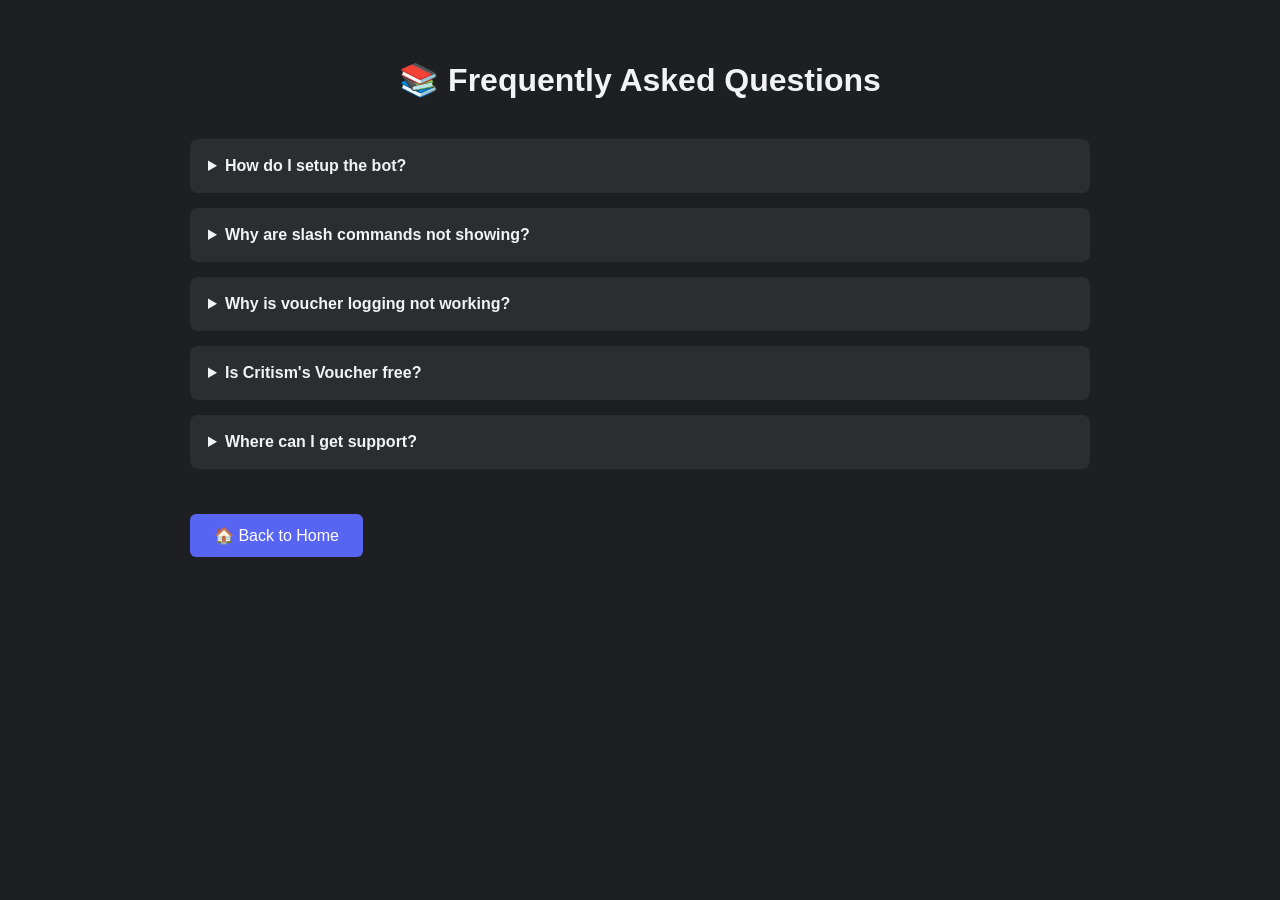
==== faq.html @ a86307eb "Add FAQ page with common questions and answers" ====
<!DOCTYPE html>
<html lang="en">
<head>
<meta charset="UTF-8">
<meta name="viewport" content="width=device-width, initial-scale=1.0">
<title>FAQ | Critism's Voucher</title>

<style>
:root{
    --bg-color:#1e1f22;
    --card-color:#2b2d31;
    --text-color:#f2f3f5;
    --text-muted:#b5bac1;
    --blurple:#5865F2;
}

body{
    font-family:Segoe UI,sans-serif;
    background:var(--bg-color);
    color:var(--text-color);
    margin:0;
}

.container{
    max-width:900px;
    margin:auto;
    padding:40px 20px;
}

h1{
    text-align:center;
    margin-bottom:40px;
}

.faq-item{
    background:var(--card-color);
    margin-bottom:15px;
    border-radius:8px;
    overflow:hidden;
}

.faq-item summary{
    padding:18px;
    cursor:pointer;
    font-weight:600;
    font-size:1rem;
}

.faq-item p{
    padding:0 18px 18px;
    color:var(--text-muted);
    line-height:1.6;
}

.back-btn{
    display:inline-block;
    margin-top:30px;
    padding:12px 24px;
    background:var(--blurple);
    color:white;
    text-decoration:none;
    border-radius:6px;
}

.back-btn:hover{
    opacity:.9;
}
</style>
</head>
<body>

<div class="container">

<h1>📚 Frequently Asked Questions</h1>

<details class="faq-item">
    <summary>How do I setup the bot?</summary>
    <p>Invite the bot and run /setup to configure voucher logging.</p>
</details>

<details class="faq-item">
    <summary>Why are slash commands not showing?</summary>
    <p>It may take a few minutes for Discord to sync commands. Reinviting the bot can also help.</p>
</details>

<details class="faq-item">
    <summary>Why is voucher logging not working?</summary>
    <p>Make sure Critism's Voucher has all required permissions in your server.</p>
</details>

<details class="faq-item">
    <summary>Is Critism's Voucher free?</summary>
    <p>Yes. All core features are currently available for free.</p>
</details>

<details class="faq-item">
    <summary>Where can I get support?</summary>
    <p>Visit the Support page or join our Discord support server.</p>
</details>

<a href="index.html" class="back-btn">🏠 Back to Home</a>

</div>

</body>
</html>
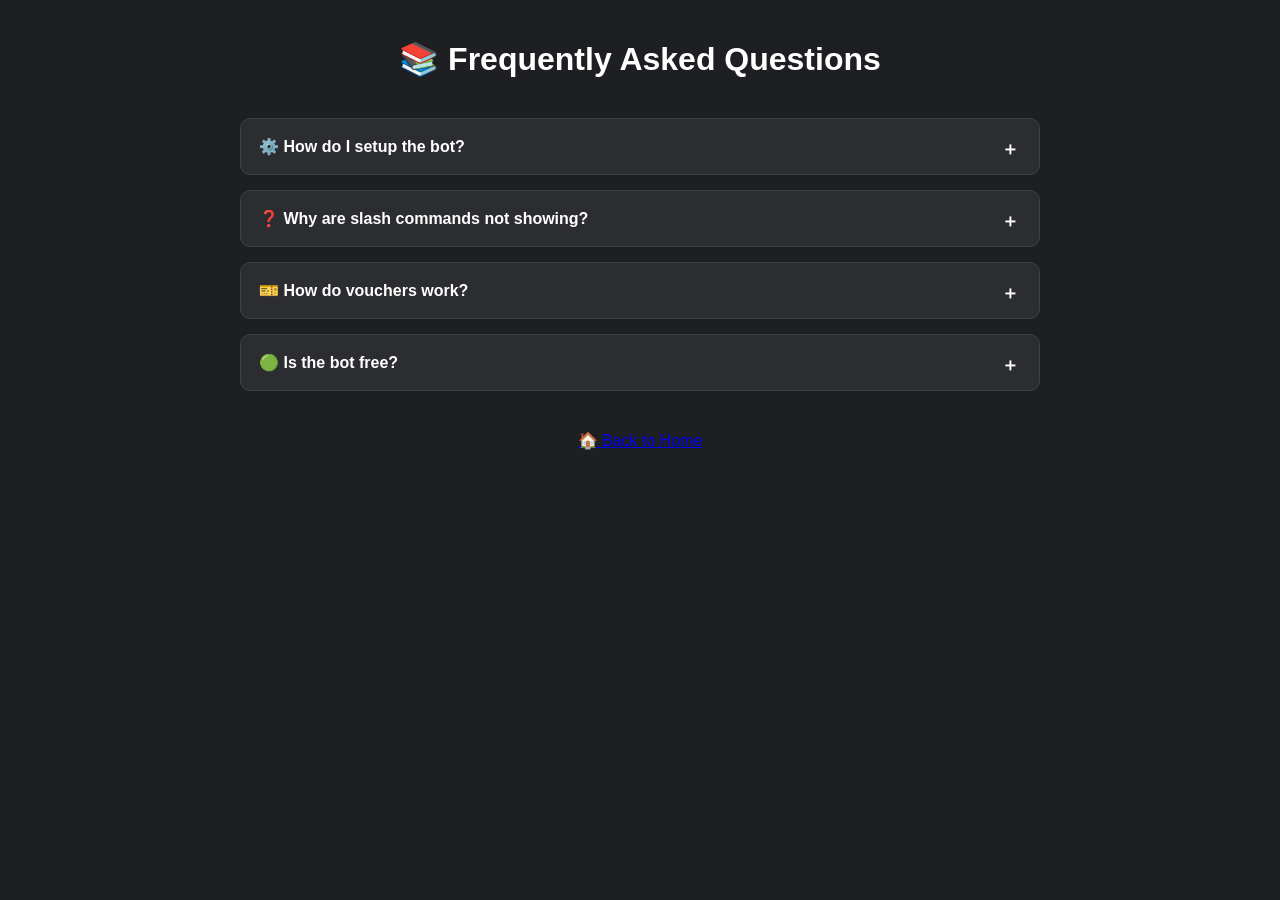
==== commit 05b6adcc: "Refactor FAQ section and update styles" ====
--- a/faq.html
+++ b/faq.html
@@ -1,104 +1,45 @@
 <!DOCTYPE html>
 <html lang="en">
 <head>
-<meta charset="UTF-8">
-<meta name="viewport" content="width=device-width, initial-scale=1.0">
-<title>FAQ | Critism's Voucher</title>
+    <meta charset="UTF-8">
+    <meta name="viewport" content="width=device-width, initial-scale=1.0">
+    <title>FAQ | Critism's Voucher</title>
 
-<style>
-:root{
-    --bg-color:#1e1f22;
-    --card-color:#2b2d31;
-    --text-color:#f2f3f5;
-    --text-muted:#b5bac1;
-    --blurple:#5865F2;
-}
+    <!-- CSS EINBINDUNG -->
+    <link rel="stylesheet" href="style.css">
+</head>
 
-body{
-    font-family:Segoe UI,sans-serif;
-    background:var(--bg-color);
-    color:var(--text-color);
-    margin:0;
-}
-
-.container{
-    max-width:900px;
-    margin:auto;
-    padding:40px 20px;
-}
-
-h1{
-    text-align:center;
-    margin-bottom:40px;
-}
-
-.faq-item{
-    background:var(--card-color);
-    margin-bottom:15px;
-    border-radius:8px;
-    overflow:hidden;
-}
-
-.faq-item summary{
-    padding:18px;
-    cursor:pointer;
-    font-weight:600;
-    font-size:1rem;
-}
-
-.faq-item p{
-    padding:0 18px 18px;
-    color:var(--text-muted);
-    line-height:1.6;
-}
-
-.back-btn{
-    display:inline-block;
-    margin-top:30px;
-    padding:12px 24px;
-    background:var(--blurple);
-    color:white;
-    text-decoration:none;
-    border-radius:6px;
-}
-
-.back-btn:hover{
-    opacity:.9;
-}
-</style>
-</head>
 <body>
 
 <div class="container">
 
-<h1>📚 Frequently Asked Questions</h1>
+    <h1>📚 Frequently Asked Questions</h1>
 
-<details class="faq-item">
-    <summary>How do I setup the bot?</summary>
-    <p>Invite the bot and run /setup to configure voucher logging.</p>
-</details>
+    <div class="faq-container">
 
-<details class="faq-item">
-    <summary>Why are slash commands not showing?</summary>
-    <p>It may take a few minutes for Discord to sync commands. Reinviting the bot can also help.</p>
-</details>
+        <details class="faq-item">
+            <summary>⚙️ How do I setup the bot?</summary>
+            <p>Invite the bot and run /setup to configure everything automatically.</p>
+        </details>
 
-<details class="faq-item">
-    <summary>Why is voucher logging not working?</summary>
-    <p>Make sure Critism's Voucher has all required permissions in your server.</p>
-</details>
+        <details class="faq-item">
+            <summary>❓ Why are slash commands not showing?</summary>
+            <p>Discord may take a few minutes to sync commands. Reinviting the bot can help.</p>
+        </details>
 
-<details class="faq-item">
-    <summary>Is Critism's Voucher free?</summary>
-    <p>Yes. All core features are currently available for free.</p>
-</details>
+        <details class="faq-item">
+            <summary>🎫 How do vouchers work?</summary>
+            <p>Users can create and manage vouchers using slash commands in your server.</p>
+        </details>
 
-<details class="faq-item">
-    <summary>Where can I get support?</summary>
-    <p>Visit the Support page or join our Discord support server.</p>
-</details>
+        <details class="faq-item">
+            <summary>🟢 Is the bot free?</summary>
+            <p>Yes, all core features are completely free.</p>
+        </details>
 
-<a href="index.html" class="back-btn">🏠 Back to Home</a>
+    </div>
+
+    <a class="back-btn" href="index.html">🏠 Back to Home</a>
 
 </div>
 
--- a/style.css
+++ b/style.css
@@ -0,0 +1,85 @@
+body {
+    background: #1e1f22;
+    color: white;
+    font-family: Segoe UI, sans-serif;
+    text-align: center;
+}
+
+h1 {
+    margin-top: 40px;
+}
+
+/* Container */
+.faq-container {
+    max-width: 800px;
+    margin: 40px auto;
+    padding: 0 20px;
+}
+
+/* FAQ Item */
+.faq-item {
+    background: #2b2d31;
+    margin-bottom: 15px;
+    border-radius: 10px;
+    border: 1px solid #3f4147;
+    overflow: hidden;
+
+    transition: transform 0.3s ease, box-shadow 0.3s ease;
+}
+
+/* Hover Effekt */
+.faq-item:hover {
+    transform: translateY(-4px);
+    box-shadow: 0 10px 25px rgba(0,0,0,0.3);
+    border-color: #5865F2;
+}
+
+/* Summary (Click Header) */
+.faq-item summary {
+    padding: 18px;
+    cursor: pointer;
+    font-weight: 600;
+    list-style: none;
+    position: relative;
+    text-align: left;
+}
+
+/* Remove default arrow */
+.faq-item summary::-webkit-details-marker {
+    display: none;
+}
+
+/* Custom arrow */
+.faq-item summary::after {
+    content: "＋";
+    position: absolute;
+    right: 20px;
+    font-size: 18px;
+    transition: transform 0.3s ease;
+}
+
+/* When open */
+.faq-item[open] summary::after {
+    content: "−";
+}
+
+/* Answer text animation */
+.faq-item p {
+    padding: 0 18px 18px;
+    color: #b5bac1;
+    text-align: left;
+
+    animation: fadeSlide 0.3s ease;
+}
+
+/* Smooth appearance */
+@keyframes fadeSlide {
+    from {
+        opacity: 0;
+        transform: translateY(-8px);
+    }
+    to {
+        opacity: 1;
+        transform: translateY(0);
+    }
+}
